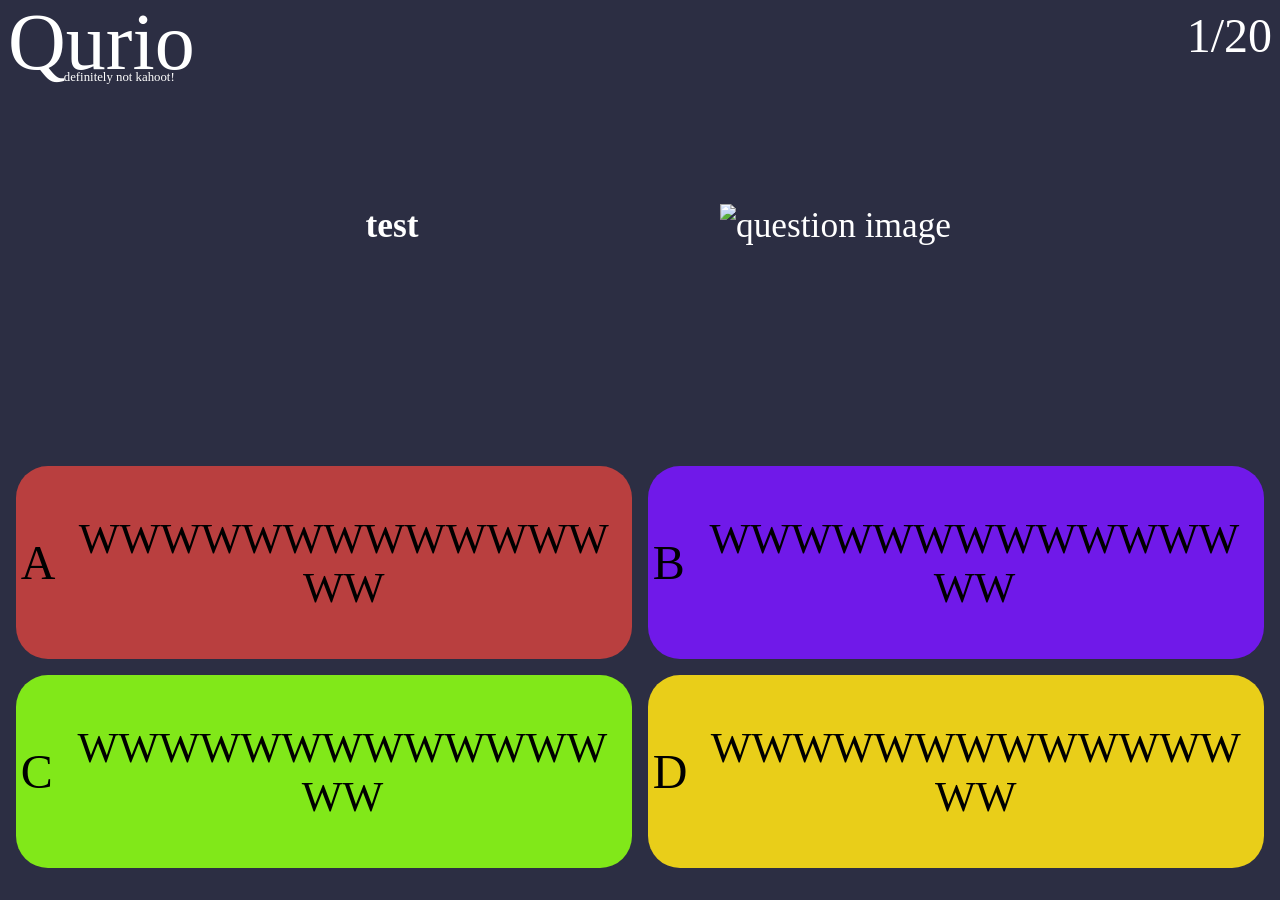
==== html/host/index.html @ 6b94e00c "Backend works, now frontend" ====
<!DOCTYPE html>
<html lang="en">

	<head>
		<meta charset="UTF-8">
		<meta name="viewport" content="width=device-width, initial-scale=1.0">
		<title>Qurio Host</title>
		<link rel="stylesheet" href="style-host.css">
		<link rel="stylesheet" href="fonts/Inter/inter.css">
	</head>

	<body>
		<div class="container" id="background">
			<!-- <div class="page" id="lobby"> -->
			<div class="page" id="lobby" style="display: none;">
				<div class="compactTitle">
					<h1 translate="no">Qurio</h1>
					<h6>definitely not kahoot!</h6>
				</div>
				<div class="buttons">
					<button id="startGame">Start</button>
					<button id="settings" style="display: none;">Settings</button>
				</div>
				<div id="playerBoard">
				</div>
			</div>
			<div class="page" id="questionInProgress" style="display: none;">
				<div class="compactTitle">
					<h1 translate="no">Qurio</h1>
					<h6>definitely not kahoot!</h6>
				</div>
				<h1 id="quizTitle"></h1>
				<div class="quizSection">
					<h1 class="question questionText">test</h1>
					<img src="what" alt="question image" class="questionImage">
				</div>
				<div class="progressBar"></div>
				<div class="wellIDontReallyKnowHowToNameThis">
					<h3 class="questionNum">1</h3>
					<p>/</p>
					<h3 class="numOfQuestions">20</h3>
				</div>
			</div>
			<!-- <div class="page" id="answers" style="display: none;"> -->
			<div class="page" id="answers">
				<div class="question">
					<div class="compactTitle">
						<h1 translate="no">Qurio</h1>
						<h6>definitely not kahoot!</h6>
					</div>
					<div class="quizSection">
						<h1 class="question questionText">test</h1>
						<img src="https://media.istockphoto.com/id/140157656/pl/zdj%C4%99cie/portret-majestatyczny-czerwony-jele%C5%84-jele%C5%84-w-jesie%C5%84.jpg?s=612x612&w=0&k=20&c=dqFROSlAloLJEeYcmDpJGK6TXMtDCueQKoRURnZRnAc=" alt="question image" class="questionImage">
					</div>
					<div class="wellIDontReallyKnowHowToNameThis">
						<h3 class="questionNum">1</h3>
						<p>/</p>
						<h3 class="numOfQuestions">20</h3>
					</div>
					<span class="questionText" style="display: none;">WWWWWWWWWWWWWWW</span>
				</div>
				<div class="answersWithText">
					<div class="answerText answer0Text">
						<h2>A</h2>
						<p class="answer0">
							WWWWWWWWWWWWWWW
						</p>
					</div>
					<div class="answerText answer1Text">
						<h2>B</h2>
						<p class="answer1">
							WWWWWWWWWWWWWWW
						</p>
					</div>
					<div class="answerText answer2Text">
						<h2>C</h2>
						<p class="answer2">
							WWWWWWWWWWWWWWW
						</p>
					</div>
					<div class="answerText answer3Text">
						<h2>D</h2>
						<p class="answer3">
							WWWWWWWWWWWWWWW
						</p>
					</div>
				</div>
				<div class="progressBar"></div>
			</div>
			<div class="page" id="questionStats" style="display: none;">
				<div class="question">
					<div class="compactTitle">
						<h1 translate="no">Qurio</h1>
						<h6>definitely not kahoot!</h6>
					</div>
					<div class="rightSide">
						<button id="toLeaderboards">Next</button>
						<div class="wellIDontReallyKnowHowToNameThis">
							<h3 class="questionNum">1</h3>
							<p>/</p>
							<h3 class="numOfQuestions">20</h3>
						</div>
					</div>
					<span class="questionText">
						[base64]
					</span>
				</div>
				<div class="stats">
					<div id="stats0">
						<div class="column"></div>
						<h3>A:</h3>
						<p id="numOfAnswers0"></p>
						<h4 id="stats0correct">✓</h4>
					</div>
					<div id="stats1">
						<div class="column"></div>
						<h3>B:</h3>
						<p id="numOfAnswers1"></p>
						<h4 id="stats1correct">✓</h4>
					</div>
					<div id="stats2">
						<div class="column"></div>
						<h3>C:</h3>
						<p id="numOfAnswers2"></p>
						<h4 id="stats2correct">✓</h4>
					</div>
					<div id="stats3">
						<div class="column"></div>
						<h3>D:</h3>
						<p id="numOfAnswers3"></p>
						<h4 id="stats3correct">✓</h4>
					</div>
				</div>
				<div class="answersWithText">
					<div class="answerText answer0Text">
						<h2>A</h2>
						<p class="answer0">
							WWWWWWWWWWWWWWW
						</p>
					</div>
					<div class="answerText answer1Text">
						<h2>B</h2>
						<p class="answer1">
							WWWWWWWWWWWWWWW
						</p>
					</div>
					<div class="answerText answer2Text">
						<h2>C</h2>
						<p class="answer2">
							WWWWWWWWWWWWWWW
						</p>
					</div>
					<div class="answerText answer3Text">
						<h2>D</h2>
						<p class="answer3">
							WWWWWWWWWWWWWWW
						</p>
					</div>
				</div>
			</div>
			<div class="page leaderboards" id="leaderboardPage" style="display: none;">
				<div class="compactTitle">
					<h1 translate="no">Qurio</h1>
					<h6>definitely not kahoot!</h6>
				</div>
				<div class="leaderboardSide">
					<h2>Leaderboard</h2>
					<div class="classicLeaderboard" id="leaderboard">
						<div class="player">
							<div class="miniAvatar">
								<img class="head" src="." alt="Head">
								<img class="body" src="." alt="Body">
								<img class="eyes" src="." alt="Eyes">
								<img class="lips" src="." alt="Lips">
							</div>
							<p class="position">1.</p>
							<p class="username">Lyptor</p>
							<p class="points">2500</p>
						</div>
						<div class="player">
							<div class="miniAvatar">
								<img class="head" src="." alt="Head">
								<img class="body" src="." alt="Body">
								<img class="eyes" src="." alt="Eyes">
								<img class="lips" src="." alt="Lips">
							</div>
							<p class="position">2.</p>
							<p class="username">User</p>
							<p class="points">1000</p>
						</div>
						<div class="player">
							<div class="miniAvatar">
								<img class="head" src="." alt="Head">
								<img class="body" src="." alt="Body">
								<img class="eyes" src="." alt="Eyes">
								<img class="lips" src="." alt="Lips">
							</div>
							<p class="position">3.</p>
							<p class="username">Yoqvi</p>
							<p class="points">500</p>
						</div>
					</div>
				</div>
				<div class="achievements">
					<h2>Achievements</h2>
					<div class="achievement" id="quickestAchievement">
						<h4>Quickest Correct Answer</h4>
						<img src="../assets/stopwatch.svg" alt="Stopwatch icon">
						<div class="row">
							<div class="miniAvatar">
								<img class="head" src="." alt="Head">
								<img class="body" src="." alt="Body">
								<img class="eyes" src="." alt="Eyes">
								<img class="lips" src="." alt="Lips">
							</div>
							<p class="position">3.</p>
							<p class="username">Yoqvi</p>
							<p class="quickestTime">2.5s</p>
						</div>
					</div>
					<div class="achievement" id="streakAchievement">
						<h4>Highest Streak</h4>
						<img src="../assets/firesprite.svg" alt="Fire icon">
						<div class="row">
							<div class="miniAvatar">
								<img class="head" src="." alt="Head">
								<img class="body" src="." alt="Body">
								<img class="eyes" src="." alt="Eyes">
								<img class="lips" src="." alt="Lips">
							</div>
							<p class="position">3.</p>
							<p class="username">Yoqvi</p>
							<p class="highStreak">7</p>
						</div>
					</div>
				</div>
				<button id="nextQuestion">Next Question</button>
			</div>
			<div class="page" id="podiumPage" style="display: none;">
				<div class="compactTitle">
					<h1 translate="no">Qurio</h1>
					<h6>definitely not kahoot!</h6>
				</div>
				<div class="podium">
					<div class="secondPlace place">
						<p class="username">Szymzal</p>
						<div class="avatar">
							<img class="head" src="." alt="Head">
							<img class="body" src="." alt="Body">
							<img class="eyes" src="." alt="Eyes">
							<img class="lips" src="." alt="Lips">
						</div>
						<svg width="263" height="314" viewBox="0 0 263 314" fill="none" xmlns="http://www.w3.org/2000/svg">
							<path d="M230.065 0.568848H32.0739C20.1029 0.568848 10.3984 10.2733 10.3984 22.2443V291.218C10.3984 303.189 20.1029 312.894 32.0739 312.894H230.065C242.036 312.894 251.74 303.189 251.74 291.218V22.2443C251.74 10.2733 242.036 0.568848 230.065 0.568848Z" fill="#6E83AC" stroke="#1D1D1B" stroke-width="1.13759" stroke-miterlimit="10"/>
							<path d="M245.203 0.568848H16.9354C7.89614 0.568848 0.568359 7.89664 0.568359 16.9359C0.568359 25.9752 7.89614 33.303 16.9354 33.303H245.203C254.242 33.303 261.57 25.9752 261.57 16.9359C261.57 7.89664 254.242 0.568848 245.203 0.568848Z" fill="#58698A" stroke="#1D1D1B" stroke-width="1.13759" stroke-miterlimit="10"/>
							<path d="M99.1408 143.793C105.099 137.737 110.889 131.878 116.511 126.206C122.133 120.537 127.154 115.035 131.575 109.7C135.992 104.369 139.506 99.1571 142.098 94.06C144.691 88.9688 145.993 84.0682 145.993 79.3582C145.993 75.4195 145.172 72.1759 143.541 69.6288C141.905 67.0832 139.769 65.2092 137.124 64.0068C134.479 62.8058 131.669 62.2046 128.693 62.2046C124.656 62.2046 121.412 63.0228 118.962 64.6549C116.511 66.2899 114.709 68.2842 113.557 70.6377C112.403 72.9927 111.826 75.2729 111.826 77.4842C111.826 80.6545 112.306 83.4904 113.268 85.9891C114.228 88.4878 115.621 90.6522 117.448 92.4763L108.078 100.981C105.772 99.5384 103.801 97.4473 102.169 94.7082C100.534 91.9719 99.2859 89.089 98.4208 86.0595C97.5556 83.0329 97.123 80.3201 97.123 77.9153C97.123 72.6334 98.4208 67.7064 101.015 63.1416C103.61 58.5783 107.452 54.8522 112.548 51.9693C117.64 49.0865 123.839 47.645 131.143 47.645C137.294 47.645 142.626 49.0645 147.142 51.8975C151.659 54.7334 155.19 58.4566 157.735 63.0698C160.281 67.6815 161.56 72.7273 161.56 78.2056C161.56 84.4524 159.97 90.5554 156.803 96.5118C153.63 102.471 149.641 108.331 144.837 114.096C140.028 119.865 135.13 125.631 130.134 131.397L123.358 129.232H164.44V143.793H99.1408Z" fill="#1D1D1B" stroke="#1D1D1B" stroke-width="0.25" stroke-miterlimit="10"/>
						</svg>
					</div>
					<div class="firstPlace place">
						<p class="username">Yoqvi</p>
						<div class="avatar">
							<img class="head" src="." alt="Head">
							<img class="body" src="." alt="Body">
							<img class="eyes" src="." alt="Eyes">
							<img class="lips" src="." alt="Lips">
						</div>
						<svg width="263" height="469" viewBox="0 0 263 469" fill="none" xmlns="http://www.w3.org/2000/svg">
							<path d="M229.518 0.568848H32.6188C20.6478 0.568848 10.9434 10.2733 10.9434 22.2443V446.289C10.9434 458.26 20.6478 467.964 32.6188 467.964H229.518C241.489 467.964 251.193 458.26 251.193 446.289V22.2443C251.193 10.2733 241.489 0.568848 229.518 0.568848Z" fill="#FBB90E" stroke="#1D1D1B" stroke-miterlimit="10"/>
							<path d="M245.187 0.568848H16.949C7.90222 0.568848 0.568359 7.90273 0.568359 16.9495V16.9495C0.568359 25.9963 7.90222 33.3302 16.949 33.3302H245.187C254.233 33.3302 261.567 25.9963 261.567 16.9495C261.567 7.90273 254.233 0.568848 245.187 0.568848Z" fill="#D29D0D" stroke="#1D1D1B" stroke-width="1.13759" stroke-miterlimit="10"/>
							<path d="M114.779 50.3391H140.153V145.333H125.013V64.8972H114.779V50.3391Z" fill="#1D1D1B" stroke="#1D1D1B" stroke-width="0.25" stroke-miterlimit="10"/>
						</svg>
					</div>
					<div class="thirdPlace place">
						<p class="username">Lyptor</p>
						<div class="avatar">
							<img class="head" src="." alt="Head">
							<img class="body" src="." alt="Body">
							<img class="eyes" src="." alt="Eyes">
							<img class="lips" src="." alt="Lips">
						</div>
						<svg width="263" height="215" viewBox="0 0 263 215" fill="none" xmlns="http://www.w3.org/2000/svg">
							<path d="M227.476 0.568848H34.6616C20.9594 0.568848 9.85156 11.6767 9.85156 25.3789V188.708C9.85156 202.41 20.9594 213.518 34.6616 213.518H227.476C241.178 213.518 252.286 202.41 252.286 188.708V25.3789C252.286 11.6767 241.178 0.568848 227.476 0.568848Z" fill="#894A1D" stroke="#1D1D1B" stroke-width="1.12527" stroke-miterlimit="10"/>
							<path d="M245.187 0.568848H16.949C7.9022 0.568848 0.568359 7.90269 0.568359 16.9495V16.9495C0.568359 25.9963 7.9022 33.3302 16.949 33.3302H245.187C254.233 33.3302 261.567 25.9963 261.567 16.9495C261.567 7.90269 254.233 0.568848 245.187 0.568848Z" fill="#6B3913" stroke="#1D1D1B" stroke-width="1.13759" stroke-miterlimit="10"/>
							<path d="M156.726 50.3416L131.93 91.2797L123.138 86.9568C125.636 85.8013 128.422 85.2265 131.499 85.2265C135.053 85.1326 138.514 85.5403 141.878 86.4524C145.242 87.3645 148.268 88.9276 150.961 91.136C153.65 93.3472 155.788 96.3034 157.374 100.002C158.961 103.703 159.753 108.29 159.753 113.768C159.753 120.496 158.216 126.308 155.14 131.209C152.063 136.112 147.978 139.884 142.887 142.526C137.793 145.169 132.17 146.488 126.021 146.488C121.407 146.488 116.771 145.529 112.111 143.606C107.448 141.685 103.629 139.189 100.652 136.112L108.292 123.713C110.02 125.83 112.471 127.728 115.642 129.408C118.815 131.092 122.176 131.93 125.733 131.93C130.728 131.93 135.053 130.226 138.708 126.813C142.359 123.402 144.183 118.765 144.183 112.903C144.183 107.618 142.646 103.439 139.573 100.362C136.493 97.2888 132.267 95.7492 126.886 95.7492C124.097 95.7492 121.792 95.9427 119.967 96.3269C118.14 96.7111 116.457 97.1891 114.923 97.7669L114.345 97.1891L135.968 62.8819L140.582 64.8997H106.562V50.3416H156.726Z" fill="#1D1D1B" stroke="#1D1D1B" stroke-width="0.25" stroke-miterlimit="10"/>
						</svg>
					</div>
				</div>
				<button id="toEndStatistics">Next</button>
			</div>
			<div class="page leaderboards" id="endGame" style="display: none;">
				<div class="compactTitle">
					<h1 translate="no">Qurio</h1>
					<h6>definitely not kahoot!</h6>
				</div>
				<div class="leaderboardSide">
					<h2>Leaderboard</h2>
					<div class="classicLeaderboard" id="gameLeaderboard">
						<div class="player">
							<div class="miniAvatar">
								<img class="head" src="." alt="Head">
								<img class="body" src="." alt="Body">
								<img class="eyes" src="." alt="Eyes">
								<img class="lips" src="." alt="Lips">
							</div>
							<p class="position">1.</p>
							<p class="username">Lyptor</p>
							<p class="points">2500</p>
						</div>
						<div class="player">
							<div class="miniAvatar">
								<img class="head" src="." alt="Head">
								<img class="body" src="." alt="Body">
								<img class="eyes" src="." alt="Eyes">
								<img class="lips" src="." alt="Lips">
							</div>
							<p class="position">2.</p>
							<p class="username">User</p>
							<p class="points">1000</p>
						</div>
						<div class="player">
							<div class="miniAvatar">
								<img class="head" src="." alt="Head">
								<img class="body" src="." alt="Body">
								<img class="eyes" src="." alt="Eyes">
								<img class="lips" src="." alt="Lips">
							</div>
							<p class="position">3.</p>
							<p class="username">Yoqvi</p>
							<p class="points">500</p>
						</div>
						<div class="player">
							<div class="miniAvatar">
								<img class="head" src="." alt="Head">
								<img class="body" src="." alt="Body">
								<img class="eyes" src="." alt="Eyes">
								<img class="lips" src="." alt="Lips">
							</div>
							<p class="position">4.</p>
							<p class="username">goferek</p>
							<p class="points">250</p>
						</div>
					</div>
				</div>
				<div class="achievements">
					<h2>Achievements</h2>
					<div class="achievement" id="overallQuickestAchievement">
						<h4>Quickest Correct Answer</h4>
						<img src="../assets/stopwatch.svg" alt="Stopwatch icon">
						<div class="row">
							<div class="miniAvatar">
								<img class="head" src="." alt="Head">
								<img class="body" src="." alt="Body">
								<img class="eyes" src="." alt="Eyes">
								<img class="lips" src="." alt="Lips">
							</div>
							<p class="position">3.</p>
							<p class="username">Yoqvi</p>
							<p class="quickestTime">2.5s</p>
						</div>
					</div>
					<div class="achievement" id="overallStreakAchievement">
						<h4>Highest Streak</h4>
						<img src="../assets/firesprite.svg" alt="Fire icon">
						<div class="row">
							<div class="miniAvatar">
								<img class="head" src="." alt="Head">
								<img class="body" src="." alt="Body">
								<img class="eyes" src="." alt="Eyes">
								<img class="lips" src="." alt="Lips">
							</div>
							<p class="position">3.</p>
							<p class="username">Yoqvi</p>
							<p class="highStreak">7</p>
						</div>
					</div>
					<div class="achievement" id="overallRatioAchievement">
						<h4>Highest Answer Ratio</h4>
						<img src="../assets/ratio.svg" alt="Golden ratio icon">
						<div class="row">
							<div class="miniAvatar">
								<img class="head" src="." alt="Head">
								<img class="body" src="." alt="Body">
								<img class="eyes" src="." alt="Eyes">
								<img class="lips" src="." alt="Lips">
							</div>
							<p class="position">3.</p>
							<p class="username">Yoqvi</p>
							<p class="highStreak">50%</p>
						</div>
					</div>
				</div>
				<button id="toTheLobby">End</button>
			</div>
		</div>

		<script type="module" src="modules/protocol.mjs"></script>
		<script type="module" src="main-host.js"></script>

		<script src="particles.min.js"></script>
		<script src="blocks.js"></script>
	</body>
</html>
---- html/host/style-host.css ----
:root {
  font-family: Inter, sans-serif;
  font-feature-settings:
    "liga" 1,
    "calt" 1; /* fix for Chrome */
}

@supports (font-variation-settings: normal) {
  :root {
    font-family: InterVariable, sans-serif;
  }
}

* {
  font-family: Inter;
}

html {
  width: 100%;
  height: 100%;
}

body {
  width: 100%;
  height: 100%;
  margin: 0;
  background-color: #2c2e43;
}

canvas {
  grid-area: a;
  z-index: 1;
}

.container {
  width: 100%;
  height: 100%;
  max-width: 100lvw;
  max-height: 100lvh;
  display: grid;
  grid-template-columns: 1fr;
  grid-template-rows: 1fr;
  grid-template-areas: "a";
}

.page {
  width: 100%;
  height: 100%;
  grid-area: a;
  z-index: 2;
  color: white;
}

.compactTitle {
  display: flex;
  flex-direction: column;
  justify-content: center;
  align-items: center;
}

.compactTitle * {
  margin: 0;
  display: flex;
  flex-direction: column;
  justify-content: flex-end;
  font-family: Inter;
  font-weight: 400;
}

.compactTitle h1 {
  font-size: 5em;
  font-weight: 500;
  position: relative;
  top: 0.22em;
}

.compactTitle h6 {
  font-size: 0.8em;
  position: relative;
  left: 1.4em;
}

.page .compactTitle {
  position: absolute;
  top: -1rem;
  left: 0.5rem;
}

#lobby {
  display: grid;
  grid-template-rows: 7rem auto;
}

#lobby .buttons {
  display: flex;
  align-items: center;
  justify-content: flex-end;
}

#lobby .buttons > * {
  margin: 0.5rem;
  padding-left: 2rem;
  padding-right: 2rem;
  font-size: 3rem;
  border-radius: 3rem;
  color: white;
  cursor: pointer;
}

#startGame {
  border: 1rem solid #223a31;
  background-color: #2a4c40;
}

#settings {
  border: 1rem solid #202338;
  background-color: #2c2e43;
  padding-left: 4rem !important;
  padding-right: 4rem !important;
}

#lobby .buttons > *:hover {
  filter: grayscale(50%);
}

#playerBoard {
  margin: 1rem;
  display: flex;
  justify-content: center;
  align-items: flex-start;
  align-content: flex-start;
  flex-wrap: wrap;
  gap: 0.1rem;
}

#playerBoard .player {
  display: flex;
  align-items: center;
  background-color: white;
  color: black;
  padding: 0.5rem;
  border-radius: 1rem;
}

#playerBoard .player .username {
  font-size: 2rem;
  margin: 0;
  margin-left: 0.5rem;
}

#playerBoard .player .avatar {
  width: 64px;
  aspect-ratio: 1;
  border-radius: 8px;
  border: 0.1rem solid black;
}

.wellIDontReallyKnowHowToNameThis {
  position: absolute;
  top: 1rem;
  right: 1rem;
  display: flex;
}

.wellIDontReallyKnowHowToNameThis * {
  margin: 0;
  font-weight: 400;
  font-size: 3rem;
}

#questionInProgress {
  display: grid;
  grid-template-rows: calc(100% - 2rem);
  grid-template-areas:
    "full"
    "progress";
}

#quizTitle,
#questionInProgress .question {
  grid-area: full;
  padding: 5rem;
  text-align: center;
  margin: auto;
  font-size: 4rem;
  overflow-wrap: break-word;
}

@property --percentage {
  syntax: "<percentage>";
  initial-value: 0%;
  inherits: false;
}

.progressBar {
  grid-area: progress;
  width: 100vw;
  height: 2rem;
  animation: 10s linear both progress;
  background: linear-gradient(
    to right,
    #2a4c40,
    #2a4c40 calc(var(--percentage) - 3%),
    #2c2e43 var(--percentage),
    #2c2e43
  );
}

#questionStats {
  position: relative;
  display: grid;
  max-height: 100vh;
  grid-template-rows: 10rem 2fr 1fr;
  grid-template-areas:
    "question"
    "answers";
}

.stats {
  --allAnswers: 10;
  display: flex;
  justify-content: space-around;
  align-items: flex-end;
  padding-bottom: 1rem;
}

#stats0 .column {
  background-color: #b93f3f;
}

#stats1 .column {
  background-color: #7019e9;
}

#stats2 .column {
  background-color: #81e819;
}

#stats3 .column {
  background-color: #e9ce19;
}

#stats0,
#stats1,
#stats2,
#stats3 {
  text-align: center;
}

#stats0 > *,
#stats1 > *,
#stats2 > *,
#stats3 > * {
  display: inline;
  font-size: 1.8rem;
}

#stats0 .column,
#stats1 .column,
#stats2 .column,
#stats3 .column {
  display: block;
  height: calc(
    var(--answers) / var(--allAnswers) *
      calc(100vh - 10rem - calc(100vh * calc(1 / 3)) - 5rem)
  );
  width: 8vw;
  margin-bottom: 1rem;
}

#answers {
  position: relative;
  display: grid;
  /* grid-template-rows: 15rem calc(100% - 15rem - 1rem); */
  grid-template-rows: 50% calc(100% - 50% - 1rem);
  grid-template-areas:
    "question"
    "answers"
    "progress";
}

#answers .question,
#questionStats .question {
  grid-area: question;
  margin: 0;
  text-align: center;
  word-break: break-all;
}

#answers .question {
  --chars: 255;
  font-size: clamp(2.21rem, 5.5rem - calc(var(--chars) * 0.02rem), 5.5rem);
}

#questionStats .question {
  --chars: 255;
  font-size: clamp(1.66rem, 5.5rem - calc(var(--chars) * 0.02rem), 5.5rem);
}

#answers .answersWithText {
  grid-area: answers;
}

#answers .compactTitle,
#questionStats .compactTitle {
  position: unset;
  float: left;
  margin-left: 0.5rem;
  margin-bottom: 1rem;
  margin-right: 1rem;
  height: 4rem;
}

#answers .compactTitle h1,
#questionStats .compactTitle h1 {
  font-size: 5rem;
}

#answers .compactTitle h6,
#questionStats .compactTitle h6 {
  font-size: 0.8rem;
}

#answers .wellIDontReallyKnowHowToNameThis,
#questionStats .rightSide {
  position: unset;
  float: right;
  margin: 0.5rem;
  margin-left: 1rem;
  margin-bottom: 1rem;
}

#questionStats .wellIDontReallyKnowHowToNameThis {
  position: unset;
}

#questionStats .rightSide {
  display: flex;
}

#questionStats #toLeaderboards {
  margin-right: 1rem;
}

#questionStats button {
  margin: 0.5rem;
  margin-top: 0.2rem;
  padding-left: 2rem;
  padding-right: 2rem;
  font-size: 2rem;
  border-radius: 3rem;
  color: white;
  cursor: pointer;
  justify-self: flex-end;
  border: 0.5rem solid #202338;
  background-color: #2c2e43;
}

#questionStats button:hover {
  filter: grayscale(50%);
}

.answersWithText {
  display: grid;
  margin: 1rem;
  grid-template-columns: 0.5fr 0.5fr 0.5fr 0.5fr 0.5fr 0.5fr;
  grid-template-rows: 1fr 1fr;
  grid-template-areas:
    "a a a b b b"
    "c c c d d d";
  grid-gap: 1rem;
}

.answerText {
  width: 100%;
  height: 100%;
  border-radius: 2rem;
  border: 0;
  font-size: 5rem;
  color: black;
  display: flex;
  overflow-wrap: break-word;
}

.answerText > p {
  align-self: center;
  padding: 0.8rem;
  text-align: center;
  margin: auto;
}

.answer0,
.answer1,
.answer2,
.answer3 {
  max-width: 87%;
  --chars: 15;
  font-size: clamp(1.654rem, 4rem - calc(var(--chars) * 0.02rem), 4rem);
}

#questionStats .answer0,
#questionStats .answer1,
#questionStats .answer2,
#questionStats .answer3 {
  max-width: 87%;
  --chars: 15;
  font-size: clamp(1.03rem, 3.2rem - calc(var(--chars) * 0.02rem), 3.2rem);
}

.answer0Text {
  grid-area: a;
  background-color: #b93f3f;
}

.answer1Text {
  grid-area: b;
  background-color: #7019e9;
}

.answer2Text {
  grid-area: c;
  background-color: #81e819;
}

.answer3Text {
  grid-area: d;
  background-color: #e9ce19;
}

.answerText h2 {
  margin: 0;
  font-weight: 400;
  align-self: center;
  margin-left: 0.3rem;
}

#questionStats .answerText h2 {
  font-size: 4rem;
}

#questionStats .stats {
  border: 0.1rem solid black;
  margin-top: 1.5rem;
  margin-right: 2rem;
  margin-left: 2rem;
  background-color: rgba(0, 0, 0, 0.15);
}

.answersWithText:has(.answer3Text:is(.hidden)) > .answerText {
  flex-direction: column;
}

.answersWithText:has(.answer3Text:is(.hidden)) {
  grid-template-areas:
    "a a b b c c"
    "a a b b c c";
}

.answersWithText:has(.answer3Text:is(.hidden)) .answerText > p {
  font-size: 2.5rem;
}

.answersWithText:has(.answer2Text:is(.hidden)) {
  grid-template-areas:
    "a a a b b b"
    "a a a b b b";
}

.answersWithText:has(.answer2Text:is(.hidden)) .answerText > p {
  font-size: 3rem;
}

.hidden {
  display: none;
}

#answers .progressBar {
  height: 1rem;
}

.leaderboardSide,
.achievements {
  margin-top: 5rem;
}

.leaderboards {
  font-size: 1.4rem;
  display: grid;
  grid-template-columns: 1fr 1fr;
  grid-template-rows: 5rem;
  grid-template-areas:
    "header header"
    "leaderboard achievements";
  justify-content: center;
}

.leaderboards h2 {
  text-align: center;
  font-weight: 400;
}

.leaderboards > button {
  grid-area: header;
  margin: 0.5rem;
  padding-left: 2rem;
  padding-right: 2rem;
  font-size: 2rem;
  border-radius: 3rem;
  color: white;
  cursor: pointer;
  justify-self: flex-end;
  border: 0.5rem solid #202338;
  background-color: #2c2e43;
}

.leaderboards > button:hover {
  filter: grayscale(50%);
}

.leaderboards .leaderboardSide {
  grid-area: leaderboard;
}

.leaderboards .classicLeaderboard {
  display: flex;
  flex-direction: column;
  align-items: center;
  max-height: 65vh;
  overflow-y: scroll;
}

.leaderboards .achievements {
  grid-area: achievements;
}

.player {
  display: grid;
  grid-template-columns: 68px 1.5em 12em 4em;
  padding: 0.25rem;
  margin: 0.1rem;
}

.position,
.username,
.points {
  width: 100%;
  align-self: center;
}

.points {
  text-align: right;
}

.username {
  text-align: left;
}

.miniAvatar {
  width: 64px;
  height: 64px;
  padding: 0;
  background-color: white;
}

.player p {
  margin: 0;
}

.player:first-child {
  background-color: #df9836;
}

.player:nth-child(2) {
  background-color: #afafaf;
}

.player:nth-child(3) {
  background-color: #6c4a23;
}

.achievements {
  display: grid;
  grid-template-columns: 4em 1fr;
  justify-self: center;
  align-self: flex-start;
}

.achievements > * {
  grid-column-start: 1;
  grid-column-end: 3;
}

.achievements > h2 {
  text-align: center;
  grid-column-start: 2;
  margin-bottom: 0;
}

.achievements .row > p {
  margin: 0;
  align-self: center;
}

.achievements .row p:last-child {
  text-align: right;
  margin-right: 0.5rem;
}

.achievements .row {
  display: grid;
  grid-template-columns: 68px 1.5em 12em 4em;
  padding: 0.25rem;
}

.achievements #streakAchievement .row,
.achievements #overallStreakAchievement .row {
  background-color: #df7126;
}

.achievements #streakAchievement > img,
.achievements #overallStreakAchievement > img {
  justify-self: center;
  align-self: flex-end;
  height: 3em;
}

.achievements #quickestAchievement .row,
.achievements #overallQuickestAchievement .row {
  background-color: #2a4c40;
}

.achievements #quickestAchievement > img,
.achievements #overallQuickestAchievement > img {
  justify-self: center;
  align-self: flex-end;
  width: 3em;
}

.achievements #overallRatioAchievement .row {
  background-color: #7019e9;
}

.achievements #overallRatioAchievement > img {
  justify-self: center;
  align-self: flex-end;
  height: 3em;
}

.achievements .achievement {
  display: grid;
  grid-template-columns: 4em 1fr;
  grid-template-areas:
    "icon title"
    "icon achievement";
}

.achievements .achievement > h4 {
  margin-bottom: 0.5rem;
  grid-area: title;
  font-size: 1.2em;
  font-weight: 400;
}

.achievements .achievement > img {
  grid-area: icon;
}

.achievements .achievement > .row {
  grid-area: achievement;
}

#podiumPage .avatar {
  width: 192px;
  height: 192px;
  background-color: white;
  border-radius: 2rem;
  margin: auto;
  margin-bottom: 1rem;
}

#podiumPage {
  display: flex;
  align-items: center;
  justify-content: center;
}

.podium {
  display: flex;
  align-items: flex-end;
  justify-content: center;
  gap: 0.5rem;
}

#podiumPage .username {
  text-align: center;
  font-size: 1.5rem;
}

#toEndStatistics {
  margin: 0.5rem;
  margin-top: 0.2rem;
  padding-left: 2rem;
  padding-right: 2rem;
  font-size: 2rem;
  border-radius: 3rem;
  color: white;
  cursor: pointer;
  justify-self: flex-end;
  border: 0.5rem solid #202338;
  background-color: #2c2e43;
  position: absolute;
  top: 1rem;
  right: 1rem;
}

#toEndStatistics:hover {
  filter: grayscale(50%);
}

.avatar,
.miniAvatar {
  display: grid;
  grid-template-columns: 1fr;
  grid-template-rows: 1fr;
}

.avatar > *,
.miniAvatar > * {
  grid-row-start: 1;
  grid-row-end: 2;
  grid-column-start: 1;
  grid-column-end: 2;
  width: 64px;
  height: 64px;
}

#podiumPage .avatar > * {
  width: 192px;
  height: 192px;
}

.quizSection {
  display: flex;
  flex-direction: row;
  align-items: center;
}

.questionImage {
  max-height: 75%;
  object-fit: contain;
  margin-right: 5rem;
}

#answers .question {
  display: grid;
  grid-template-columns: 1fr 1fr 1fr;
  grid-template-areas: "title none num";
}

#answers .quizSection {
  grid-row-start: 1;
  grid-row-end: 2;
  grid-column-start: 1;
  grid-column-end: 4;
  /* justify-content: center; */
}

#answers .answerText h2 {
  font-size: 3rem;
}

#answers .compactTitle {
  grid-area: title;
  justify-self: flex-start;
}

#answers .wellIDontReallyKnowHowToNameThis {
  grid-area: num;
  justify-self: flex-end;
}

#answers .questionText {
  display: unset;
  text-align: center;
  margin-right: 1rem;
  grid-area: text;
  margin-left: 25%;
}

#answers .questionImage {
  justify-self: flex-start;
  grid-area: image;
  margin-left: 5rem;
}

#answers .quizSection {
  display: grid;
  grid-template-columns: 50%;
  grid-template-areas: "text image";
}

.answer0,
.answer1,
.answer2,
.answer3 {
  font-size: clamp(1.654rem, 3rem - calc(var(--chars) * 0.02rem), 3rem);
}
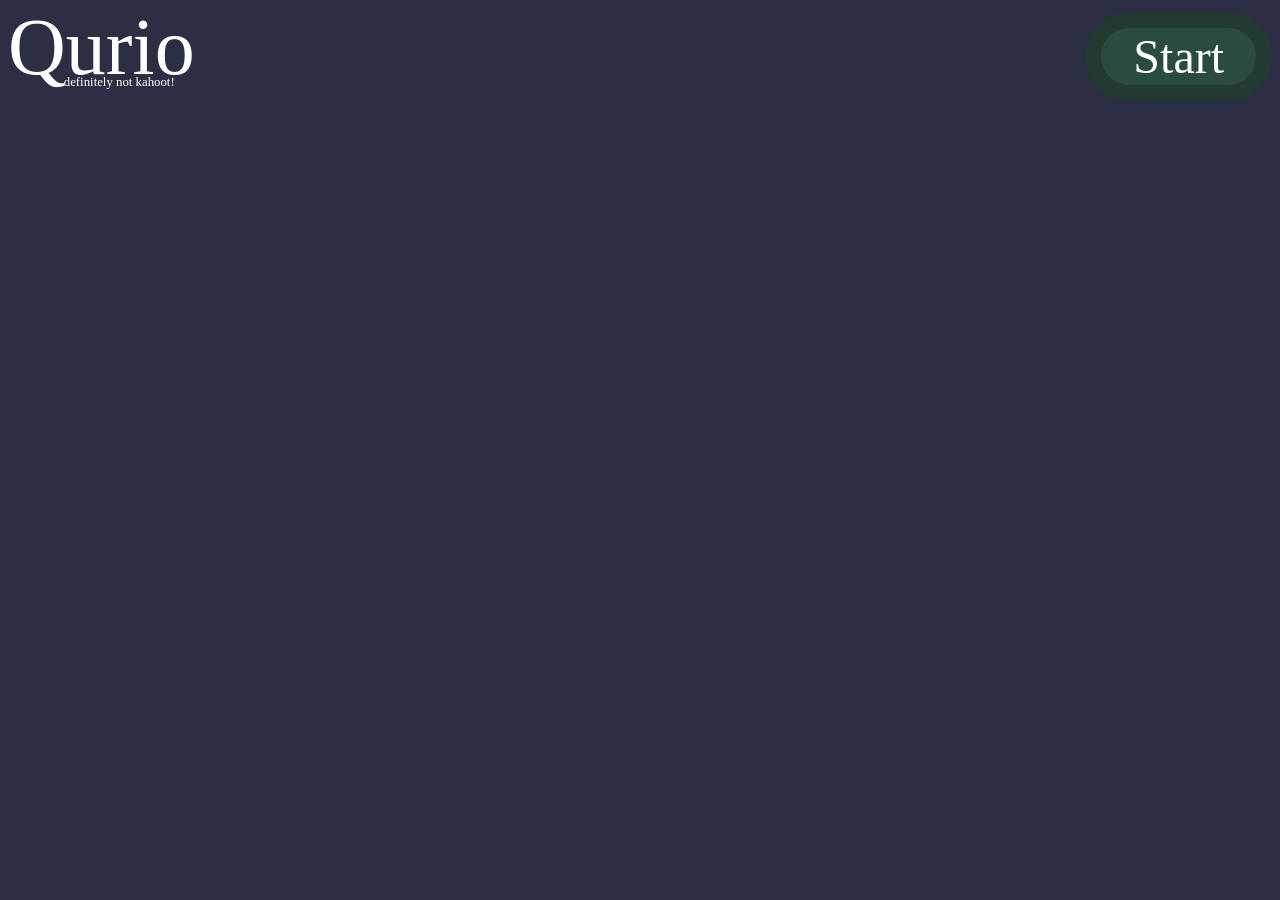
==== commit 64911d0c: "Images works (I hope)" ====
--- a/html/host/index.html
+++ b/html/host/index.html
@@ -11,8 +11,7 @@
 
 	<body>
 		<div class="container" id="background">
-			<!-- <div class="page" id="lobby"> -->
-			<div class="page" id="lobby" style="display: none;">
+			<div class="page" id="lobby">
 				<div class="compactTitle">
 					<h1 translate="no">Qurio</h1>
 					<h6>definitely not kahoot!</h6>
@@ -41,8 +40,7 @@
 					<h3 class="numOfQuestions">20</h3>
 				</div>
 			</div>
-			<!-- <div class="page" id="answers" style="display: none;"> -->
-			<div class="page" id="answers">
+			<div class="page" id="answers" style="display: none;">
 				<div class="question">
 					<div class="compactTitle">
 						<h1 translate="no">Qurio</h1>
@@ -50,14 +48,14 @@
 					</div>
 					<div class="quizSection">
 						<h1 class="question questionText">test</h1>
-						<img src="https://media.istockphoto.com/id/140157656/pl/zdj%C4%99cie/portret-majestatyczny-czerwony-jele%C5%84-jele%C5%84-w-jesie%C5%84.jpg?s=612x612&w=0&k=20&c=dqFROSlAloLJEeYcmDpJGK6TXMtDCueQKoRURnZRnAc=" alt="question image" class="questionImage">
+						<img src="what" alt="question image" class="questionImage">
 					</div>
 					<div class="wellIDontReallyKnowHowToNameThis">
 						<h3 class="questionNum">1</h3>
 						<p>/</p>
 						<h3 class="numOfQuestions">20</h3>
 					</div>
-					<span class="questionText" style="display: none;">WWWWWWWWWWWWWWW</span>
+					<span class="questionText questionWithoutImage">WWWWWWWWWWWWWWW</span>
 				</div>
 				<div class="answersWithText">
 					<div class="answerText answer0Text">
--- a/html/host/style-host.css
+++ b/html/host/style-host.css
@@ -271,12 +271,15 @@
 #answers {
   position: relative;
   display: grid;
-  /* grid-template-rows: 15rem calc(100% - 15rem - 1rem); */
-  grid-template-rows: 50% calc(100% - 50% - 1rem);
+  grid-template-rows: 15rem calc(100% - 15rem - 1rem);
   grid-template-areas:
     "question"
     "answers"
     "progress";
+}
+
+.answersWithImage {
+  grid-template-rows: 50% calc(100% - 50% - 1rem) !important;
 }
 
 #answers .question,
@@ -745,63 +748,70 @@
   align-items: center;
 }
 
+.questionInProgress .quizSection .question {
+  max-width: 40%;
+}
+
 .questionImage {
   max-height: 75%;
   object-fit: contain;
   margin-right: 5rem;
 }
 
-#answers .question {
+.answersWithImage .question {
   display: grid;
   grid-template-columns: 1fr 1fr 1fr;
   grid-template-areas: "title none num";
 }
 
-#answers .quizSection {
+.answersWithImage .quizSection {
   grid-row-start: 1;
   grid-row-end: 2;
   grid-column-start: 1;
   grid-column-end: 4;
-  /* justify-content: center; */
-}
-
-#answers .answerText h2 {
+}
+
+.answersWithImage .answerText h2 {
   font-size: 3rem;
 }
 
-#answers .compactTitle {
+.answersWithImage .compactTitle {
   grid-area: title;
   justify-self: flex-start;
 }
 
-#answers .wellIDontReallyKnowHowToNameThis {
+.answersWithImage .wellIDontReallyKnowHowToNameThis {
   grid-area: num;
   justify-self: flex-end;
 }
 
-#answers .questionText {
+.answersWithImage .questionText {
   display: unset;
-  text-align: center;
-  margin-right: 1rem;
-  grid-area: text;
-  margin-left: 25%;
-}
-
-#answers .questionImage {
+  text-align: center !important;
+  margin-right: 1rem !important;
+  grid-area: text !important;
+  margin-left: 25% !important;
+}
+
+.answersWithImage .questionImage {
   justify-self: flex-start;
   grid-area: image;
   margin-left: 5rem;
 }
 
-#answers .quizSection {
+.answersWithImage .quizSection {
   display: grid;
   grid-template-columns: 50%;
   grid-template-areas: "text image";
 }
 
-.answer0,
-.answer1,
-.answer2,
-.answer3 {
+.answersWithImage .answer0,
+.answersWithImage .answer1,
+.answersWithImage .answer2,
+.answersWithImage .answer3 {
   font-size: clamp(1.654rem, 3rem - calc(var(--chars) * 0.02rem), 3rem);
 }
+
+#answers .quizSection:has(.hidden) {
+  display: none;
+}
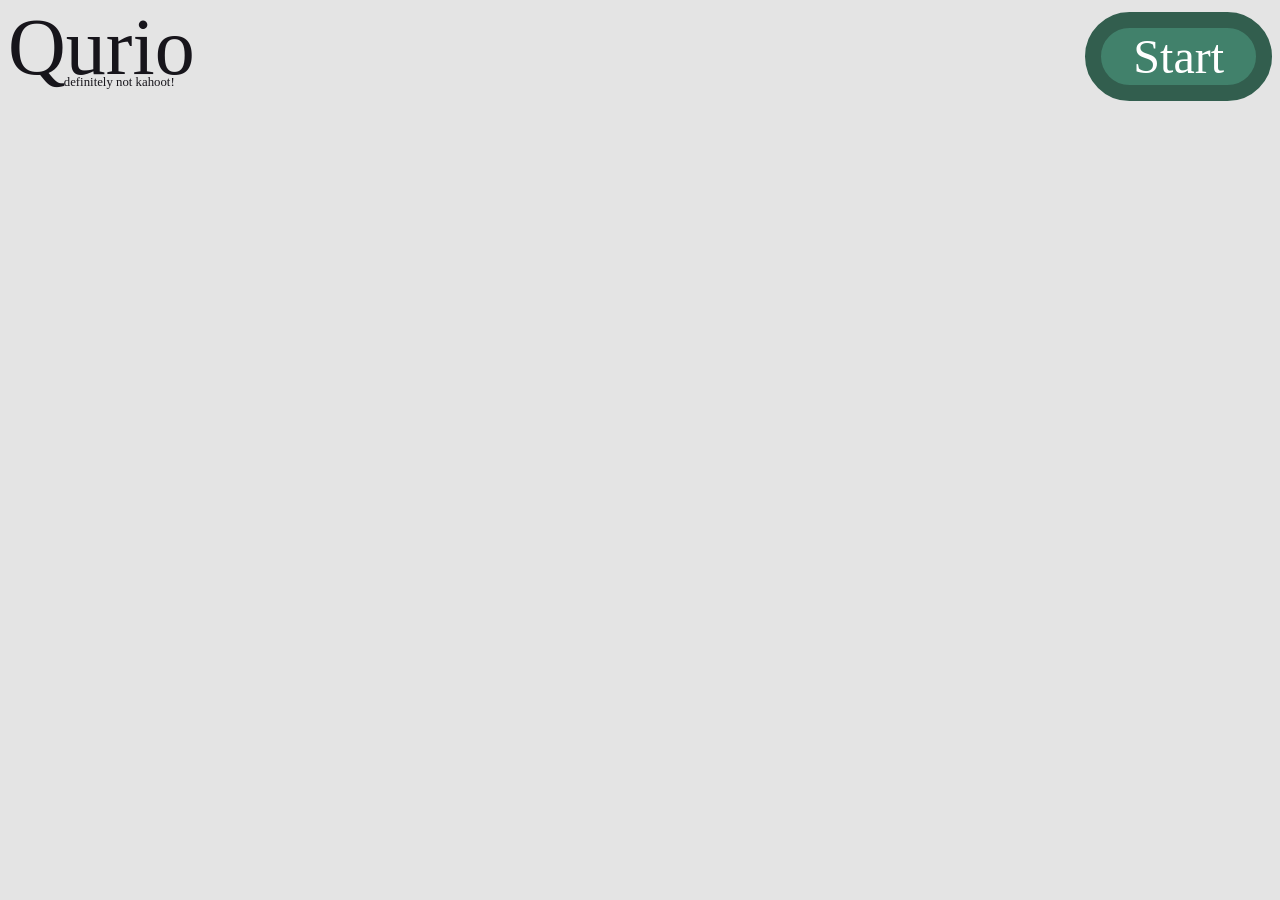
==== commit e892e392: "hope i dont broke anything MUSIC + added avatars + spotlight podium ALOT diffrent look 2nd blocks in" ====
--- a/html/host/index.html
+++ b/html/host/index.html
@@ -10,6 +10,7 @@
 	</head>
 
 	<body>
+		<div class="container2" id="background2"></div>
 		<div class="container" id="background">
 			<div class="page" id="lobby">
 				<div class="compactTitle">
@@ -33,11 +34,12 @@
 					<h1 class="question questionText">test</h1>
 					<img src="what" alt="question image" class="questionImage">
 				</div>
-				<div class="progressBar"></div>
+				<div class="progressBar blankPageVisible"></div>
 				<div class="wellIDontReallyKnowHowToNameThis">
 					<h3 class="questionNum">1</h3>
 					<p>/</p>
 					<h3 class="numOfQuestions">20</h3>
+					<button id="advanceBtn" class="hidden">Next</button>
 				</div>
 			</div>
 			<div class="page" id="answers" style="display: none;">
@@ -164,12 +166,10 @@
 				<div class="leaderboardSide">
 					<h2>Leaderboard</h2>
 					<div class="classicLeaderboard" id="leaderboard">
-						<div class="player">
-							<div class="miniAvatar">
-								<img class="head" src="." alt="Head">
-								<img class="body" src="." alt="Body">
-								<img class="eyes" src="." alt="Eyes">
-								<img class="lips" src="." alt="Lips">
+						<div class="spotlight"></div>
+						<div class="player">
+							<div class="miniAvatar">
+								<canvas class="avatarCanvas"></canvas>
 							</div>
 							<p class="position">1.</p>
 							<p class="username">Lyptor</p>
@@ -177,10 +177,7 @@
 						</div>
 						<div class="player">
 							<div class="miniAvatar">
-								<img class="head" src="." alt="Head">
-								<img class="body" src="." alt="Body">
-								<img class="eyes" src="." alt="Eyes">
-								<img class="lips" src="." alt="Lips">
+								<canvas class="avatarCanvas"></canvas>
 							</div>
 							<p class="position">2.</p>
 							<p class="username">User</p>
@@ -188,15 +185,13 @@
 						</div>
 						<div class="player">
 							<div class="miniAvatar">
-								<img class="head" src="." alt="Head">
-								<img class="body" src="." alt="Body">
-								<img class="eyes" src="." alt="Eyes">
-								<img class="lips" src="." alt="Lips">
+								<canvas class="avatarCanvas"></canvas>
 							</div>
 							<p class="position">3.</p>
 							<p class="username">Yoqvi</p>
 							<p class="points">500</p>
 						</div>
+						
 					</div>
 				</div>
 				<div class="achievements">
@@ -206,10 +201,7 @@
 						<img src="../assets/stopwatch.svg" alt="Stopwatch icon">
 						<div class="row">
 							<div class="miniAvatar">
-								<img class="head" src="." alt="Head">
-								<img class="body" src="." alt="Body">
-								<img class="eyes" src="." alt="Eyes">
-								<img class="lips" src="." alt="Lips">
+								<canvas class="avatarCanvas"></canvas>
 							</div>
 							<p class="position">3.</p>
 							<p class="username">Yoqvi</p>
@@ -221,10 +213,7 @@
 						<img src="../assets/firesprite.svg" alt="Fire icon">
 						<div class="row">
 							<div class="miniAvatar">
-								<img class="head" src="." alt="Head">
-								<img class="body" src="." alt="Body">
-								<img class="eyes" src="." alt="Eyes">
-								<img class="lips" src="." alt="Lips">
+								<canvas class="avatarCanvas"></canvas>
 							</div>
 							<p class="position">3.</p>
 							<p class="username">Yoqvi</p>
@@ -235,18 +224,20 @@
 				<button id="nextQuestion">Next Question</button>
 			</div>
 			<div class="page" id="podiumPage" style="display: none;">
+				<script>
+					
+				</script>
+				
 				<div class="compactTitle">
 					<h1 translate="no">Qurio</h1>
 					<h6>definitely not kahoot!</h6>
 				</div>
 				<div class="podium">
+					
 					<div class="secondPlace place">
 						<p class="username">Szymzal</p>
 						<div class="avatar">
-							<img class="head" src="." alt="Head">
-							<img class="body" src="." alt="Body">
-							<img class="eyes" src="." alt="Eyes">
-							<img class="lips" src="." alt="Lips">
+							<canvas class="avatarCanvas"></canvas>
 						</div>
 						<svg width="263" height="314" viewBox="0 0 263 314" fill="none" xmlns="http://www.w3.org/2000/svg">
 							<path d="M230.065 0.568848H32.0739C20.1029 0.568848 10.3984 10.2733 10.3984 22.2443V291.218C10.3984 303.189 20.1029 312.894 32.0739 312.894H230.065C242.036 312.894 251.74 303.189 251.74 291.218V22.2443C251.74 10.2733 242.036 0.568848 230.065 0.568848Z" fill="#6E83AC" stroke="#1D1D1B" stroke-width="1.13759" stroke-miterlimit="10"/>
@@ -257,10 +248,7 @@
 					<div class="firstPlace place">
 						<p class="username">Yoqvi</p>
 						<div class="avatar">
-							<img class="head" src="." alt="Head">
-							<img class="body" src="." alt="Body">
-							<img class="eyes" src="." alt="Eyes">
-							<img class="lips" src="." alt="Lips">
+							<canvas class="avatarCanvas"></canvas>
 						</div>
 						<svg width="263" height="469" viewBox="0 0 263 469" fill="none" xmlns="http://www.w3.org/2000/svg">
 							<path d="M229.518 0.568848H32.6188C20.6478 0.568848 10.9434 10.2733 10.9434 22.2443V446.289C10.9434 458.26 20.6478 467.964 32.6188 467.964H229.518C241.489 467.964 251.193 458.26 251.193 446.289V22.2443C251.193 10.2733 241.489 0.568848 229.518 0.568848Z" fill="#FBB90E" stroke="#1D1D1B" stroke-miterlimit="10"/>
@@ -271,10 +259,7 @@
 					<div class="thirdPlace place">
 						<p class="username">Lyptor</p>
 						<div class="avatar">
-							<img class="head" src="." alt="Head">
-							<img class="body" src="." alt="Body">
-							<img class="eyes" src="." alt="Eyes">
-							<img class="lips" src="." alt="Lips">
+							<canvas class="avatarCanvas"></canvas>
 						</div>
 						<svg width="263" height="215" viewBox="0 0 263 215" fill="none" xmlns="http://www.w3.org/2000/svg">
 							<path d="M227.476 0.568848H34.6616C20.9594 0.568848 9.85156 11.6767 9.85156 25.3789V188.708C9.85156 202.41 20.9594 213.518 34.6616 213.518H227.476C241.178 213.518 252.286 202.41 252.286 188.708V25.3789C252.286 11.6767 241.178 0.568848 227.476 0.568848Z" fill="#894A1D" stroke="#1D1D1B" stroke-width="1.12527" stroke-miterlimit="10"/>
@@ -282,6 +267,7 @@
 							<path d="M156.726 50.3416L131.93 91.2797L123.138 86.9568C125.636 85.8013 128.422 85.2265 131.499 85.2265C135.053 85.1326 138.514 85.5403 141.878 86.4524C145.242 87.3645 148.268 88.9276 150.961 91.136C153.65 93.3472 155.788 96.3034 157.374 100.002C158.961 103.703 159.753 108.29 159.753 113.768C159.753 120.496 158.216 126.308 155.14 131.209C152.063 136.112 147.978 139.884 142.887 142.526C137.793 145.169 132.17 146.488 126.021 146.488C121.407 146.488 116.771 145.529 112.111 143.606C107.448 141.685 103.629 139.189 100.652 136.112L108.292 123.713C110.02 125.83 112.471 127.728 115.642 129.408C118.815 131.092 122.176 131.93 125.733 131.93C130.728 131.93 135.053 130.226 138.708 126.813C142.359 123.402 144.183 118.765 144.183 112.903C144.183 107.618 142.646 103.439 139.573 100.362C136.493 97.2888 132.267 95.7492 126.886 95.7492C124.097 95.7492 121.792 95.9427 119.967 96.3269C118.14 96.7111 116.457 97.1891 114.923 97.7669L114.345 97.1891L135.968 62.8819L140.582 64.8997H106.562V50.3416H156.726Z" fill="#1D1D1B" stroke="#1D1D1B" stroke-width="0.25" stroke-miterlimit="10"/>
 						</svg>
 					</div>
+					<div class="spotlight start-shine"></div>
 				</div>
 				<button id="toEndStatistics">Next</button>
 			</div>
@@ -295,10 +281,7 @@
 					<div class="classicLeaderboard" id="gameLeaderboard">
 						<div class="player">
 							<div class="miniAvatar">
-								<img class="head" src="." alt="Head">
-								<img class="body" src="." alt="Body">
-								<img class="eyes" src="." alt="Eyes">
-								<img class="lips" src="." alt="Lips">
+								<canvas class="avatarCanvas"></canvas>
 							</div>
 							<p class="position">1.</p>
 							<p class="username">Lyptor</p>
@@ -306,10 +289,7 @@
 						</div>
 						<div class="player">
 							<div class="miniAvatar">
-								<img class="head" src="." alt="Head">
-								<img class="body" src="." alt="Body">
-								<img class="eyes" src="." alt="Eyes">
-								<img class="lips" src="." alt="Lips">
+								<canvas class="avatarCanvas"></canvas>
 							</div>
 							<p class="position">2.</p>
 							<p class="username">User</p>
@@ -317,10 +297,7 @@
 						</div>
 						<div class="player">
 							<div class="miniAvatar">
-								<img class="head" src="." alt="Head">
-								<img class="body" src="." alt="Body">
-								<img class="eyes" src="." alt="Eyes">
-								<img class="lips" src="." alt="Lips">
+								<canvas class="avatarCanvas"></canvas>
 							</div>
 							<p class="position">3.</p>
 							<p class="username">Yoqvi</p>
@@ -328,10 +305,7 @@
 						</div>
 						<div class="player">
 							<div class="miniAvatar">
-								<img class="head" src="." alt="Head">
-								<img class="body" src="." alt="Body">
-								<img class="eyes" src="." alt="Eyes">
-								<img class="lips" src="." alt="Lips">
+								<canvas class="avatarCanvas"></canvas>
 							</div>
 							<p class="position">4.</p>
 							<p class="username">goferek</p>
@@ -346,10 +320,7 @@
 						<img src="../assets/stopwatch.svg" alt="Stopwatch icon">
 						<div class="row">
 							<div class="miniAvatar">
-								<img class="head" src="." alt="Head">
-								<img class="body" src="." alt="Body">
-								<img class="eyes" src="." alt="Eyes">
-								<img class="lips" src="." alt="Lips">
+								<canvas class="avatarCanvas"></canvas>
 							</div>
 							<p class="position">3.</p>
 							<p class="username">Yoqvi</p>
@@ -361,10 +332,7 @@
 						<img src="../assets/firesprite.svg" alt="Fire icon">
 						<div class="row">
 							<div class="miniAvatar">
-								<img class="head" src="." alt="Head">
-								<img class="body" src="." alt="Body">
-								<img class="eyes" src="." alt="Eyes">
-								<img class="lips" src="." alt="Lips">
+								<canvas class="avatarCanvas"></canvas>
 							</div>
 							<p class="position">3.</p>
 							<p class="username">Yoqvi</p>
@@ -376,10 +344,7 @@
 						<img src="../assets/ratio.svg" alt="Golden ratio icon">
 						<div class="row">
 							<div class="miniAvatar">
-								<img class="head" src="." alt="Head">
-								<img class="body" src="." alt="Body">
-								<img class="eyes" src="." alt="Eyes">
-								<img class="lips" src="." alt="Lips">
+								<canvas class="avatarCanvas"></canvas>
 							</div>
 							<p class="position">3.</p>
 							<p class="username">Yoqvi</p>
@@ -396,5 +361,6 @@
 
 		<script src="particles.min.js"></script>
 		<script src="blocks.js"></script>
+		<script src="blocks2.js"></script>
 	</body>
 </html>
--- a/html/host/style-host.css
+++ b/html/host/style-host.css
@@ -10,7 +10,22 @@
     font-family: InterVariable, sans-serif;
   }
 }
-
+/*
+#7eb56f
+
+#e4633d
+
+#f4d35e
+
+#7ac1bd
+
+zielony
+#4a9e81
+
+41816b
+325e4e
+
+*/
 * {
   font-family: Inter;
 }
@@ -24,7 +39,7 @@
   width: 100%;
   height: 100%;
   margin: 0;
-  background-color: #2c2e43;
+  background-color: #e4e4e4;
 }
 
 canvas {
@@ -42,13 +57,22 @@
   grid-template-rows: 1fr;
   grid-template-areas: "a";
 }
+.container2 {
+  background: transparent;
+  position: fixed;
+  top: 0;
+  left: 0;
+  z-index: 2;
+  height: 100vh;
+  width: 100vw;
+}
 
 .page {
   width: 100%;
   height: 100%;
   grid-area: a;
   z-index: 2;
-  color: white;
+  color: rgb(23, 21, 27);
 }
 
 .compactTitle {
@@ -108,8 +132,8 @@
 }
 
 #startGame {
-  border: 1rem solid #223a31;
-  background-color: #2a4c40;
+  border: 1rem solid #325e4e;
+  background-color: #41816b;
 }
 
 #settings {
@@ -199,10 +223,10 @@
   animation: 10s linear both progress;
   background: linear-gradient(
     to right,
-    #2a4c40,
-    #2a4c40 calc(var(--percentage) - 3%),
-    #2c2e43 var(--percentage),
-    #2c2e43
+    #41816b,
+    #41816b calc(var(--percentage) - 3%),
+    #e4e4e4 var(--percentage),
+    #e4e4e4
   );
 }
 
@@ -225,19 +249,19 @@
 }
 
 #stats0 .column {
-  background-color: #b93f3f;
+  background-color: #7eb56f;
 }
 
 #stats1 .column {
-  background-color: #7019e9;
+  background-color: #e4633d;
 }
 
 #stats2 .column {
-  background-color: #81e819;
+  background-color: #f4d35e;
 }
 
 #stats3 .column {
-  background-color: #e9ce19;
+  background-color: #7ac1bd;
 }
 
 #stats0,
@@ -412,22 +436,22 @@
 
 .answer0Text {
   grid-area: a;
-  background-color: #b93f3f;
+  background-color: #7eb56f;
 }
 
 .answer1Text {
   grid-area: b;
-  background-color: #7019e9;
+  background-color: #e4633d;
 }
 
 .answer2Text {
   grid-area: c;
-  background-color: #81e819;
+  background-color: #f4d35e;
 }
 
 .answer3Text {
   grid-area: d;
-  background-color: #e9ce19;
+  background-color: #7ac1bd;
 }
 
 .answerText h2 {
@@ -679,12 +703,44 @@
   border-radius: 2rem;
   margin: auto;
   margin-bottom: 1rem;
+  animation: wiggle 3s linear infinite;
+  transform-origin: 50% 8em;
+}
+@keyframes wiggle{
+  0%,
+  5%{
+    transform: rotateZ(0);
+  }
+  15%{
+    transform: rotateZ(-15deg);
+  }
+  20%{
+    transform: rotateZ(10deg);
+  }
+  25%{
+    transform: rotateZ(-10deg);
+  }
+  30%{
+    transform: rotateZ(6deg);
+  }
+  35%{
+    transform: rotateZ(-4deg);
+  }
+  40%,
+  100%{
+    transform: rotateZ(0);
+  }
+
 }
 
 #podiumPage {
   display: flex;
   align-items: center;
   justify-content: center;
+  position: relative;
+  width: 100vw;
+  height: 100vh;
+  overflow: hidden;
 }
 
 .podium {
@@ -692,11 +748,87 @@
   align-items: flex-end;
   justify-content: center;
   gap: 0.5rem;
+
 }
 
 #podiumPage .username {
   text-align: center;
   font-size: 1.5rem;
+}
+
+.spotlight {
+  position: absolute;
+  width: 300px;
+  height: 300px;
+  border-radius: 50%;
+  pointer-events: none; /* Prevents blocking clicks on elements below */
+  
+  /* A subtle white inner glow to look like a real bulb cone */
+  background: radial-gradient(circle, rgba(255,255,255,0.15) 0%, rgba(255,255,255,0) 70%);
+  
+  /* Enormous shadow that covers the whole screen in darkness */
+  box-shadow: 0 0 0 100vw rgba(0, 0, 0, 0.596); 
+  
+  /* Hidden by default until JS confirms page load */
+  opacity: 0; 
+}
+
+/* Class triggered by JavaScript on load */
+.spotlight.start-shine {
+  opacity: 0.94;
+  animation: revealSequence 5s ease-in-out forwards;
+}
+
+/* --- THE ANIMATION TIMELINE --- */
+@keyframes revealSequence {
+  /* 0% - 25%: Focus entirely on 3rd Place (Right side) */
+
+  0% {
+    left: 50%;
+    top: 50%;
+    transform: translate(-50%, -50%) scale(10);
+    box-shadow: 0 0 0 100vw rgba(0, 0, 0, 0);
+  }
+
+  10%, 25% {
+    left: 64%;
+    top: 53%;
+    transform: translate(-50%, -50%) scale(1);
+    box-shadow: 0 0 0 100vw rgba(0, 0, 0, 0.98);
+  }
+  
+  /* 25% - 35%: Smoothly pan across the screen */
+  
+  /* 35% - 60%: Focus entirely on 2nd Place (Left side) */
+  35%, 50% {
+    left: 36%;
+    top: 44%;
+    transform: translate(-50%, -50%) scale(1);
+    box-shadow: 0 0 0 100vw rgba(0, 0, 0, 0.98);
+  }
+  
+  /* 60% - 70%: Smoothly pan to the center */
+  
+  /* 70% - 90%: Dramatic pause on 1st Place (Center)! */
+  60%, 90% {
+    left: 50%;
+    top: 30%;
+    transform: translate(-50%, -50%) scale(1);
+    box-shadow: 0 0 0 100vw rgba(0, 0, 0, 0.98);
+    opacity: 0.94;
+  }
+  
+  /* 90% - 100%: Blow up the spotlight size and drop the dark shadow to reveal everything */
+  100% {
+    left: 50%;
+    top: 50%;
+    transform: translate(-50%, -50%) scale(10);
+    box-shadow: 0 0 0 100vw rgba(0, 0, 0, 0);
+    opacity: 0;
+    visibility: hidden;
+    
+    
+  }
 }
 
 #toEndStatistics {
@@ -754,6 +886,7 @@
 
 .questionImage {
   max-height: 75%;
+  max-width: 50%;
   object-fit: contain;
   margin-right: 5rem;
 }
@@ -815,3 +948,22 @@
 #answers .quizSection:has(.hidden) {
   display: none;
 }
+
+#advanceBtn {
+  margin: 0.5rem;
+  margin-left: 1rem;
+  margin-top: 0.2rem;
+  padding-left: 2rem;
+  padding-right: 2rem;
+  font-size: 2rem;
+  border-radius: 3rem;
+  color: white;
+  cursor: pointer;
+  justify-self: flex-end;
+  border: 0.5rem solid #202338;
+  background-color: #2c2e43;
+}
+
+.incorrectAnswer {
+  filter: grayscale(0.7);
+}
